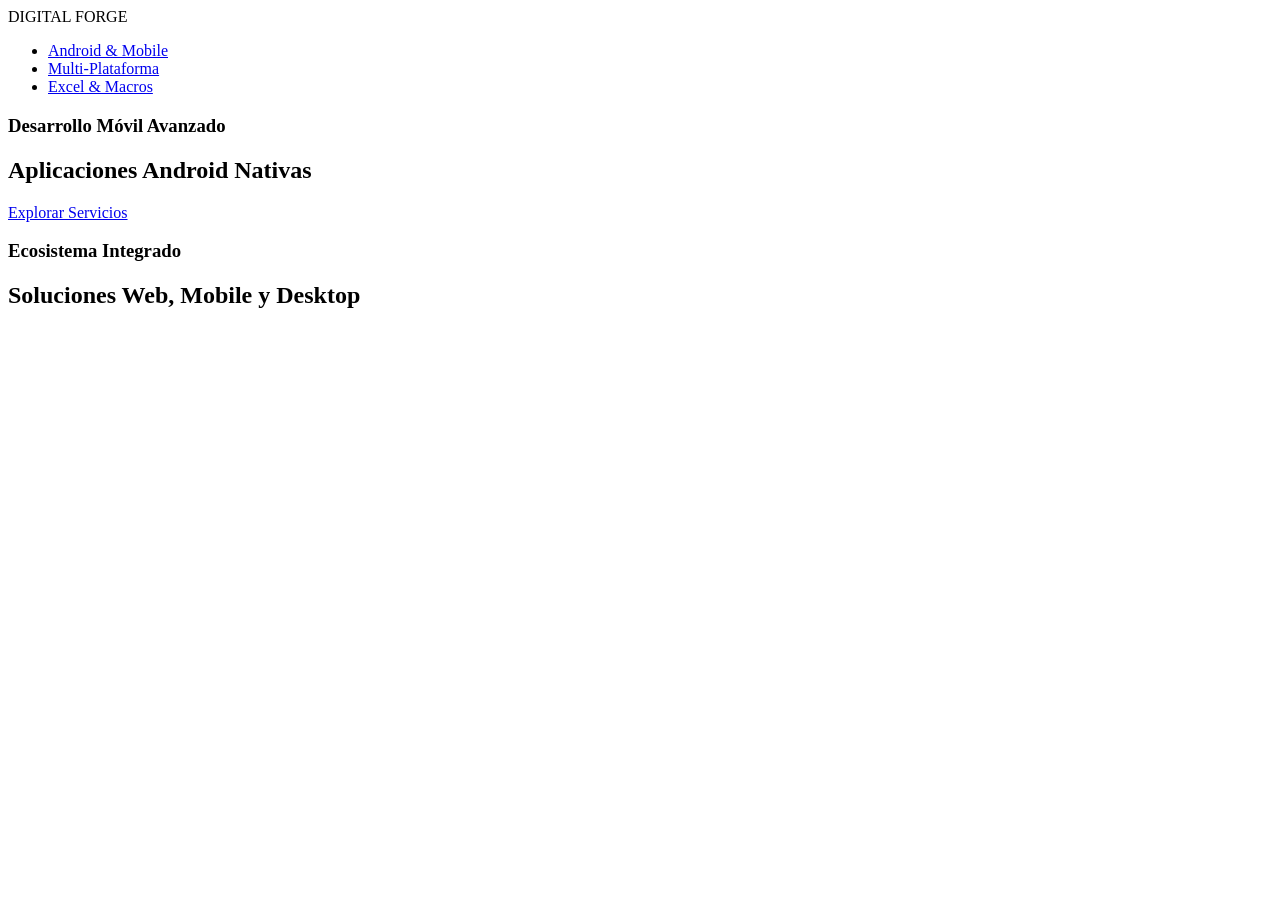
==== presentacion.html @ 7fd44441 "Add files via upload" ====
<!DOCTYPE html>
<html lang="es">
<head>
    <meta charset="UTF-8">
    <meta name="viewport" content="width=device-width, initial-scale=1.0">
    <title>Digital Forge - Soluciones Tecnológicas</title>
    <link rel="stylesheet" href="estilos/style.css">
</head>
<body>

    <header>
        <div class="logo">DIGITAL FORGE</div>
        <nav>
            <ul>
                <li><a href="#section1">Android & Mobile</a></li>
                <li><a href="#section2">Multi-Plataforma</a></li>
                <li><a href="#section3">Excel & Macros</a></li>
            </ul>
        </nav>
    </header>

    <section class="section" id="section1">
        <div class="content">
            <h3>Desarrollo Móvil Avanzado</h3>
            <h2>Aplicaciones Android Nativas</h2>
            <a href="#section2" class="btn">Explorar Servicios</a>
        </div>
    </section>

    <section class="section" id="section2">
        <div class="content">
            <h3>Ecosistema Integrado</h3>
            <h2>Soluciones Web, Mobile y Desktop
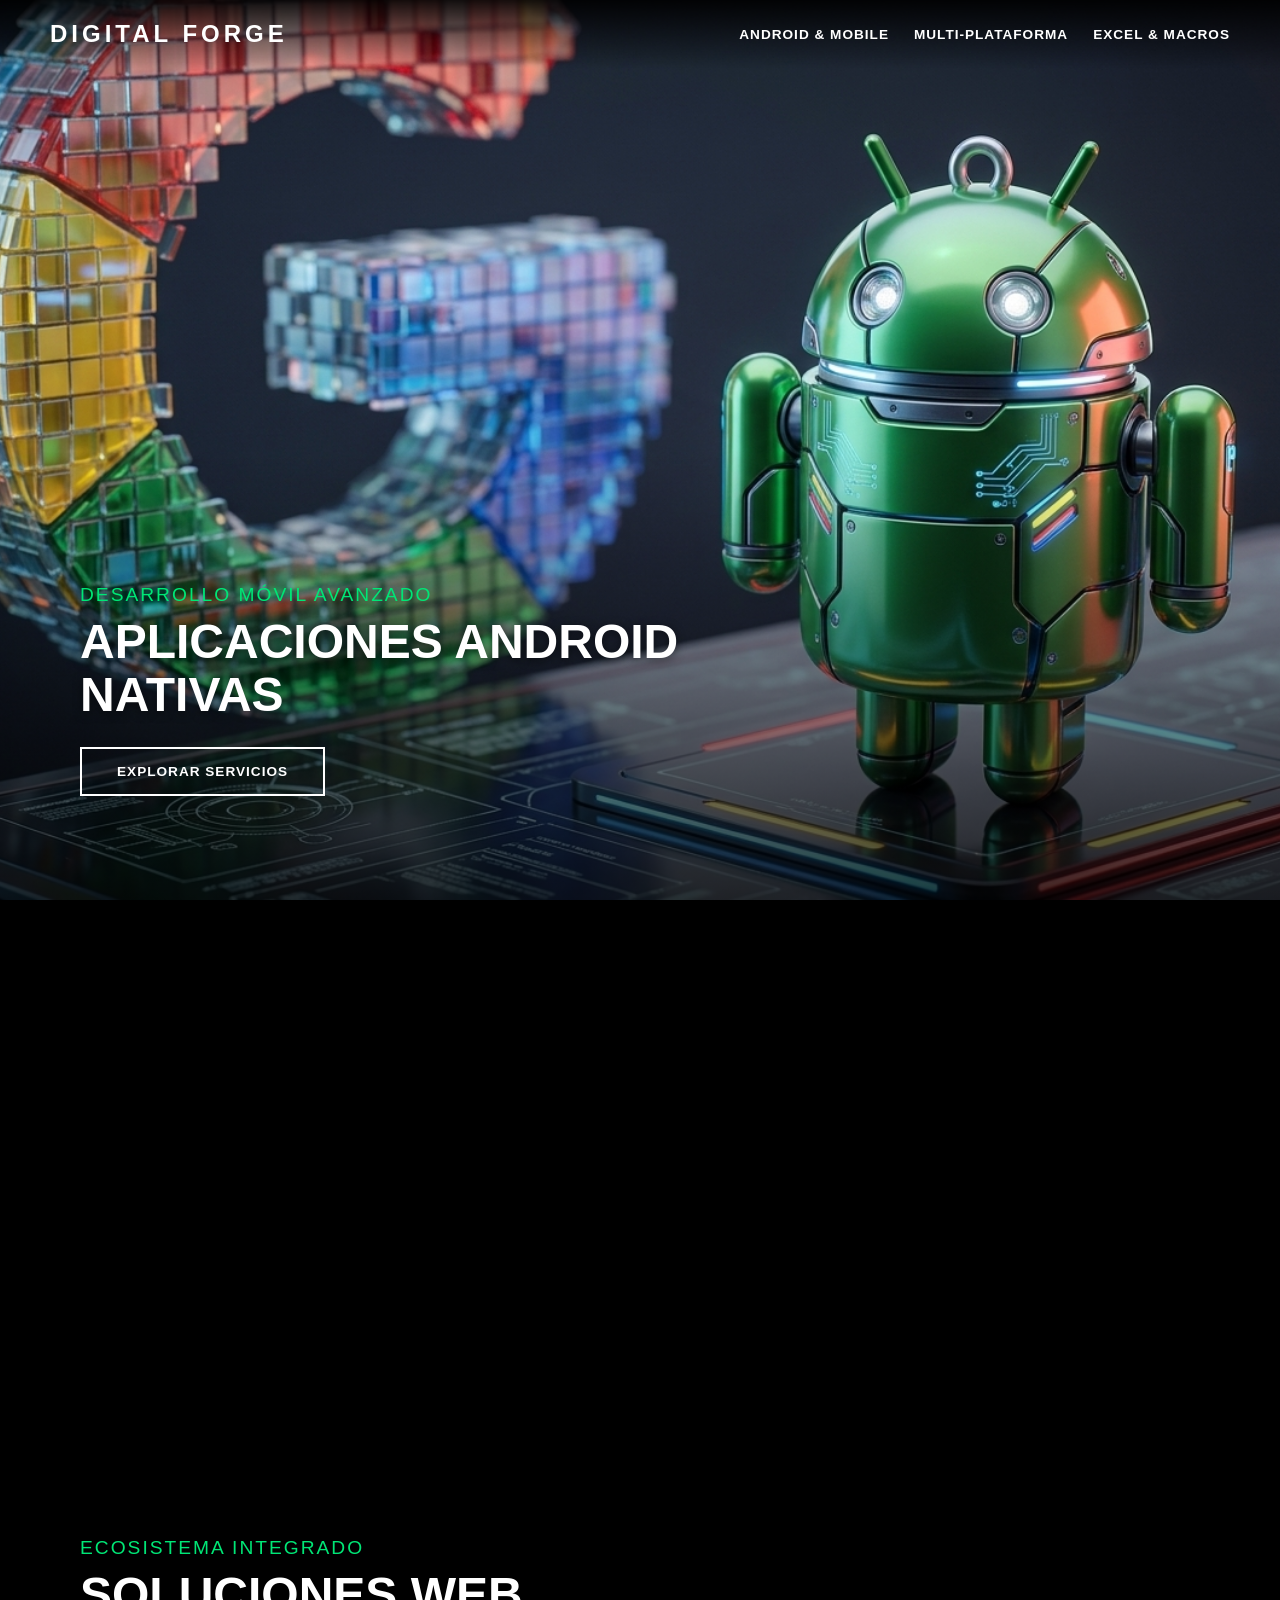
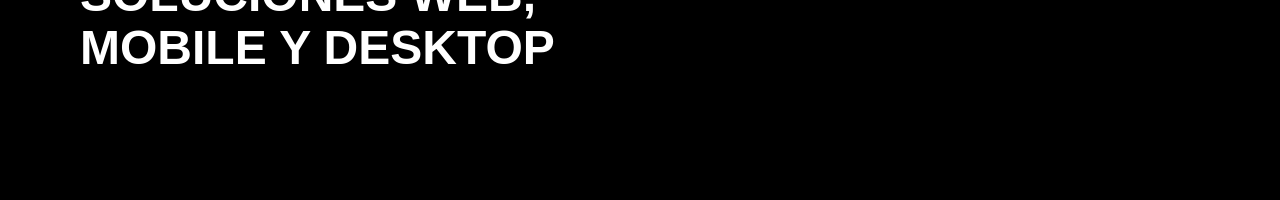
==== commit a74515f1: "Refactor HTML structure and fix stylesheet path Updated HTML structure and fixed stylesheet link." ====
--- a/presentacion.html
+++ b/presentacion.html
@@ -4,7 +4,7 @@
     <meta charset="UTF-8">
     <meta name="viewport" content="width=device-width, initial-scale=1.0">
     <title>Digital Forge - Soluciones Tecnológicas</title>
-    <link rel="stylesheet" href="estilos/style.css">
+    <link rel="stylesheet" href="style.css">
 </head>
 <body>
 
@@ -30,4 +30,4 @@
     <section class="section" id="section2">
         <div class="content">
             <h3>Ecosistema Integrado</h3>
-            <h2>Soluciones Web, Mobile y Desktop+            <h2>Soluciones Web, Mobile y Desktop
--- a/style.css
+++ b/style.css
@@ -0,0 +1,156 @@
+
+        * {
+            margin: 0;
+            padding: 0;
+            box-sizing: border-box;
+            font-family: 'Helvetica Neue', Arial, sans-serif;
+        }
+
+        html {
+            scroll-behavior: smooth;
+        }
+
+        body {
+            background-color: #000;
+            color: #fff;
+        }
+
+        /* Navbar */
+        header {
+            position: fixed;
+            top: 0;
+            width: 100%;
+            padding: 20px 50px;
+            display: flex;
+            justify-content: space-between;
+            align-items: center;
+            z-index: 100;
+            background: linear-gradient(180deg, rgba(0,0,0,0.9) 0%, rgba(0,0,0,0) 100%);
+        }
+
+        .logo {
+            font-weight: 900;
+            font-size: 1.5rem;
+            letter-spacing: 4px;
+            text-transform: uppercase;
+        }
+
+        nav ul {
+            display: flex;
+            list-style: none;
+            gap: 25px;
+        }
+
+        nav a {
+            color: #fff;
+            text-decoration: none;
+            font-size: 0.85rem;
+            font-weight: 700;
+            letter-spacing: 1px;
+            text-transform: uppercase;
+            transition: opacity 0.3s;
+        }
+
+        nav a:hover {
+            opacity: 0.6;
+        }
+
+        /* Hero Sections con efecto Parallax/Traslape */
+        .section {
+            position: relative;
+            height: 100vh;
+            width: 100%;
+            background-size: cover;
+            background-position: center;
+            background-repeat: no-repeat;
+            /* Efecto Parallax para traslape visual al hacer scroll */
+            background-attachment: fixed;
+            display: flex;
+            align-items: flex-end;
+            padding: 0 0 100px 80px;
+        }
+
+        /* Superposición oscura inferior para mejor legibilidad de texto */
+        .section::before {
+            content: '';
+            position: absolute;
+            top: 0;
+            left: 0;
+            width: 100%;
+            height: 100%;
+            background: linear-gradient(0deg, rgba(0,0,0,0.75) 0%, rgba(0,0,0,0) 50%);
+            z-index: 1;
+        }
+
+        .content {
+            position: relative;
+            z-index: 2;
+            max-width: 600px;
+            text-transform: uppercase;
+        }
+
+        .content h3 {
+            font-size: 1.2rem;
+            font-weight: 300;
+            letter-spacing: 2px;
+            margin-bottom: 10px;
+            color: #00e676; /* Accent verde tech */
+        }
+
+        .content h2 {
+            font-size: 3rem;
+            font-weight: 800;
+            line-height: 1.1;
+            margin-bottom: 25px;
+            text-shadow: 0 2px 10px rgba(0,0,0,0.5);
+        }
+
+        .btn {
+            display: inline-block;
+            padding: 15px 35px;
+            border: 2px solid #fff;
+            color: #fff;
+            text-decoration: none;
+            font-weight: 700;
+            font-size: 0.85rem;
+            letter-spacing: 1px;
+            position: relative;
+            overflow: hidden;
+            transition: all 0.4s ease;
+        }
+
+        .btn:hover {
+            color: #000;
+            background-color: #fff;
+            box-shadow: 0 0 15px rgba(255,255,255,0.4);
+        }
+
+        /* Asignación de imágenes */
+        #section1 {
+            background-image: url('android.png');
+        }
+
+        #section2 {
+            background-image: url('imag/im2.jpg');
+        }
+
+        #section3 {
+            background-image: url('imag/macros.jpg');
+        }
+
+        /* Responsive */
+        @media (max-width: 768px) {
+            header {
+                padding: 20px;
+            }
+            nav {
+                display: none;
+            }
+            .section {
+                padding: 0 0 80px 30px;
+                background-attachment: scroll; /* Mejora rendimiento en móviles */
+            }
+            .content h2 {
+                font-size: 2rem;
+            }
+        }
